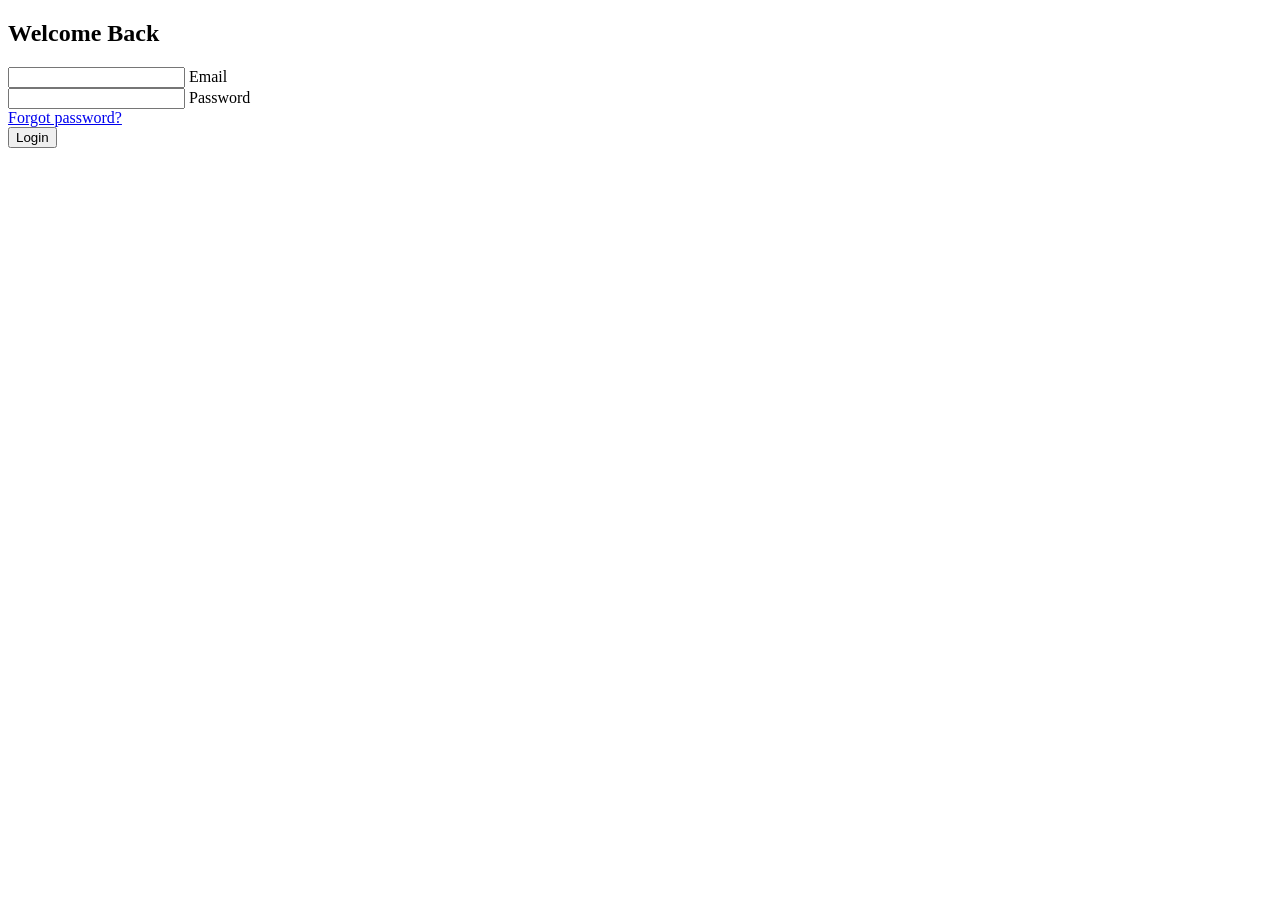
==== index.html @ 682b66b1 "Create index.html" ====
<!DOCTYPE html>
<html lang="en">
<head>
  <meta charset="UTF-8">
  <meta name="viewport" content="width=device-width, initial-scale=1.0">
  <title>Samir Login Page</title>
  <link rel="stylesheet" href="styles.css">
</head>
<body>

<div class="wrapper">
  <form class="login-card">

    <h2>Welcome Back</h2>

   
    <div class="input-group">
      <input type="email" required>
      <label>Email</label>
    </div>

 
    <div class="input-group">
      <input type="password" required>
      <label>Password</label>
    </div>

   
    <div class="options">
      <a href="#">Forgot password?</a>
    </div>


    <button type="submit">Login</button>

  </form>
</div>

</body>
</html>
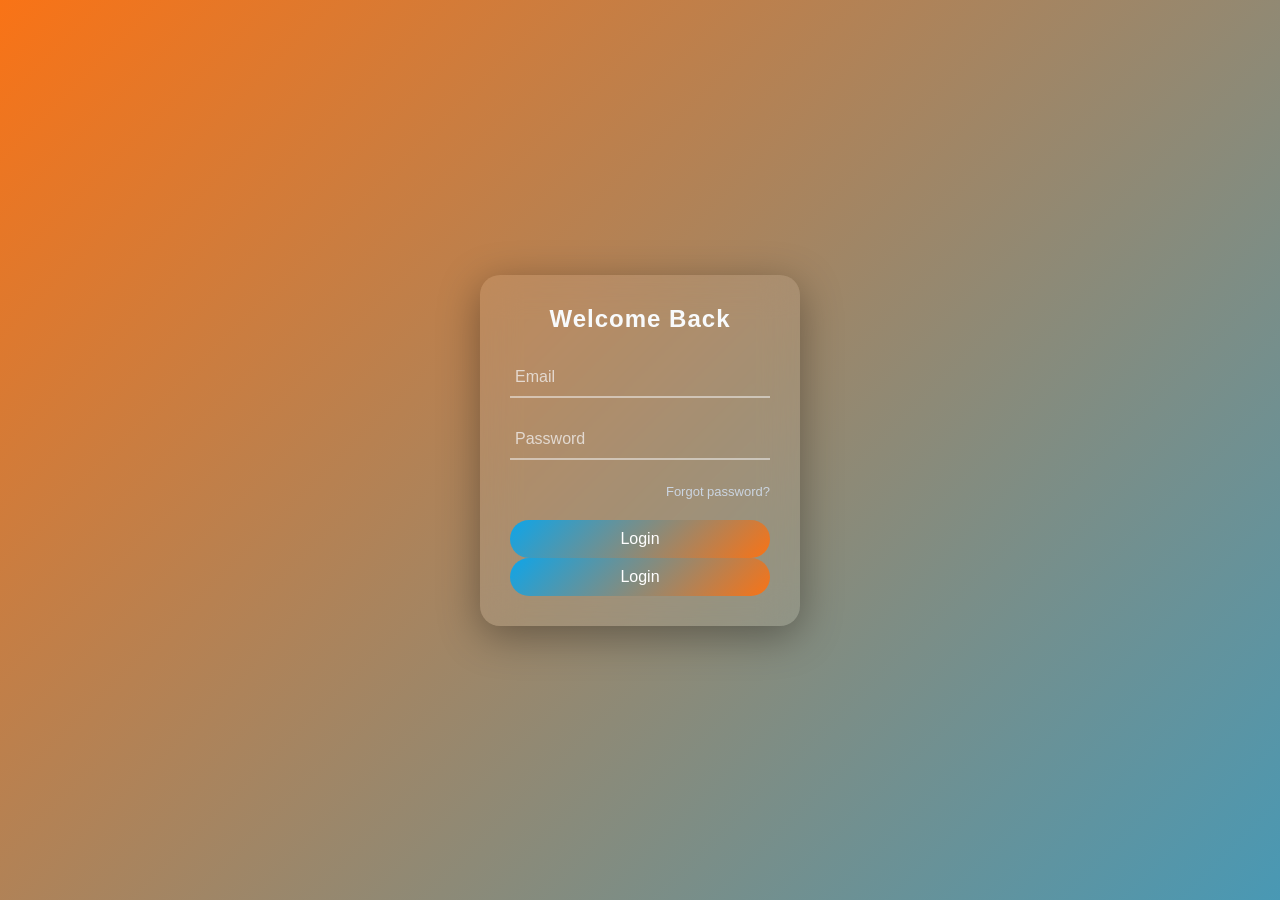
==== commit f7344297: "Update index.html" ====
--- a/index.html
+++ b/index.html
@@ -32,7 +32,7 @@
 
 
     <button type="submit">Login</button>
-
+<button type="submit">Login</button>
   </form>
 </div>
 
--- a/styles.css
+++ b/styles.css
@@ -0,0 +1,127 @@
+* {
+  margin: 0;
+  padding: 0;
+  box-sizing: border-box;
+  font-family: 'Segoe UI', sans-serif;
+}
+
+body {
+  height: 100vh;
+  display: flex;
+  justify-content: center;
+  align-items: center;
+  background: linear-gradient(-45deg, #1f2937, #0f172a, #0ea5e9, #f97316);
+  background-size: 400% 400%;
+  animation: bgMove 12s ease infinite;
+}
+
+@keyframes bgMove {
+  0% { background-position: 0% 50%; }
+  50% { background-position: 100% 50%; }
+  100% { background-position: 0% 50%; }
+}
+
+.wrapper {
+  width: 100%;
+  display: flex;
+  justify-content: center;
+}
+
+.login-card {
+  width: 320px;
+  padding: 30px;
+  border-radius: 20px;
+  background: rgba(255,255,255,0.08);
+  backdrop-filter: blur(18px);
+  box-shadow: 0 10px 40px rgba(0,0,0,0.35);
+  color: #f8fafc;
+  text-align: center;
+}
+
+.login-card h2 {
+  margin-bottom: 25px;
+  letter-spacing: 1px;
+}
+
+.input-group {
+  position: relative;
+  margin-bottom: 22px;
+}
+
+.input-group input {
+  width: 100%;
+  padding: 10px 5px;
+  border: none;
+  border-bottom: 2px solid rgba(248,250,252,0.5);
+  background: transparent;
+  color: #f8fafc;
+  font-size: 16px;
+  outline: none;
+  transition: 0.3s;
+}
+
+.input-group label {
+  position: absolute;
+  left: 5px;
+  top: 10px;
+  color: rgba(248,250,252,0.7);
+  pointer-events: none;
+  transition: 0.3s;
+}
+
+.input-group input:focus + label,
+.input-group input:valid + label {
+  top: -12px;
+  font-size: 12px;
+  color: #f8fafc;
+}
+
+.input-group input:focus {
+  border-color: #f97316;
+}
+
+.options {
+  text-align: right;
+  margin-bottom: 20px;
+}
+
+.options a {
+  color: #cbd5e1;
+  font-size: 13px;
+  text-decoration: none;
+  transition: 0.3s;
+}
+
+.options a:hover {
+  color: #ffffff;
+  text-decoration: underline;
+}
+
+button {
+  width: 100%;
+  padding: 10px;
+  border: none;
+  border-radius: 25px;
+  background: linear-gradient(135deg, #0ea5e9, #f97316);
+  color: #fff;
+  font-size: 16px;
+  cursor: pointer;
+  transition: 0.3s;
+}
+
+button:hover {
+  transform: scale(1.06);
+  box-shadow:
+    0 0 10px #0ea5e9,
+    0 0 25px #f97316;
+}
+
+button, input, a {
+  transition: all 0.3s ease;
+}
+
+@media (max-width: 400px) {
+  .login-card {
+    width: 90%;
+  }
+}
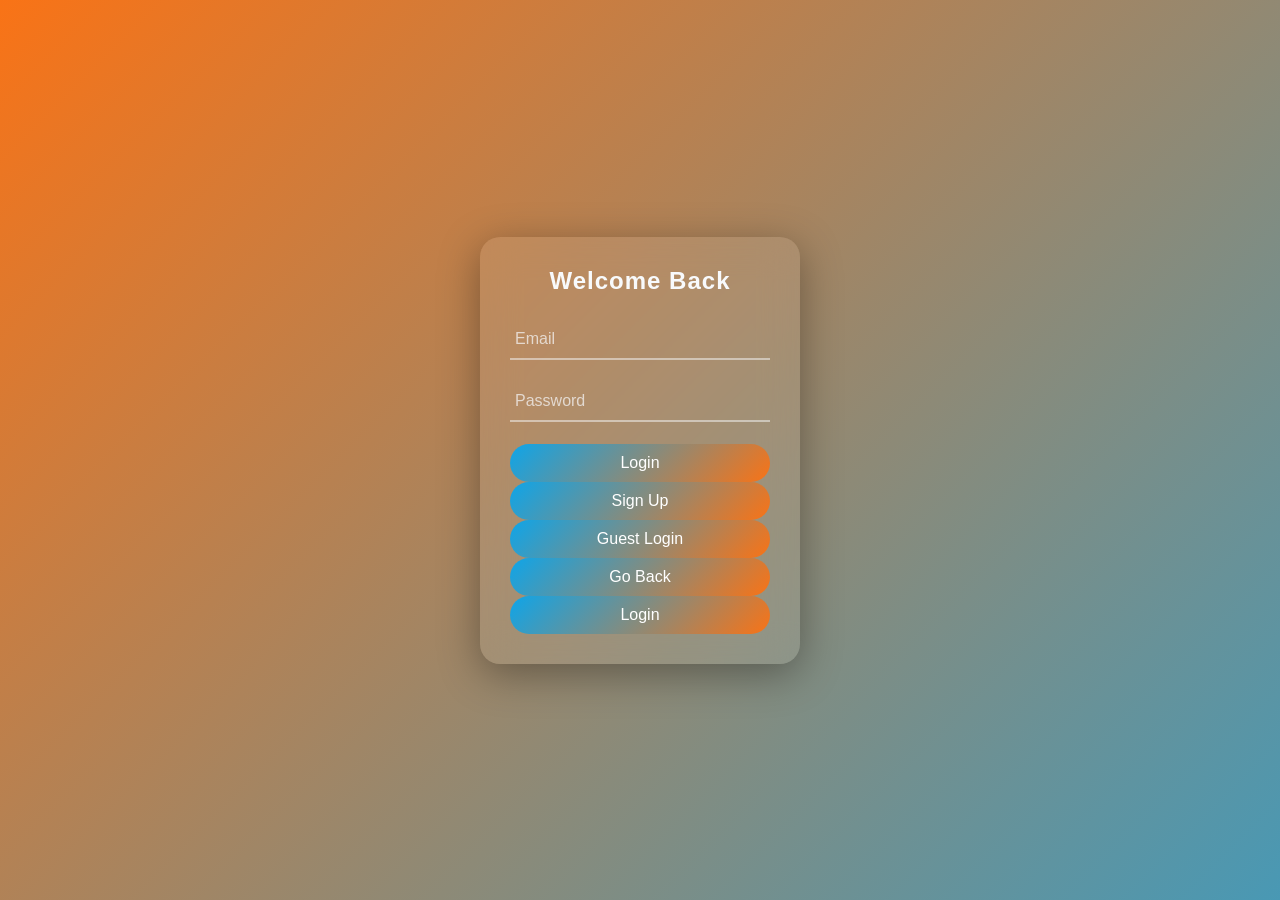
==== commit 267ef18b: "Update index.html" ====
--- a/index.html
+++ b/index.html
@@ -26,12 +26,12 @@
     </div>
 
    
-    <div class="options">
-      <a href="#">Forgot password?</a>
-    </div>
-
-
-    <button type="submit">Login</button>
+    <div class="button-group">
+  <button type="submit">Login</button>
+  <button type="button">Sign Up</button>
+  <button type="button">Guest Login</button>
+  <button type="button">Go Back</button>
+</div>
 <button type="submit">Login</button>
   </form>
 </div>
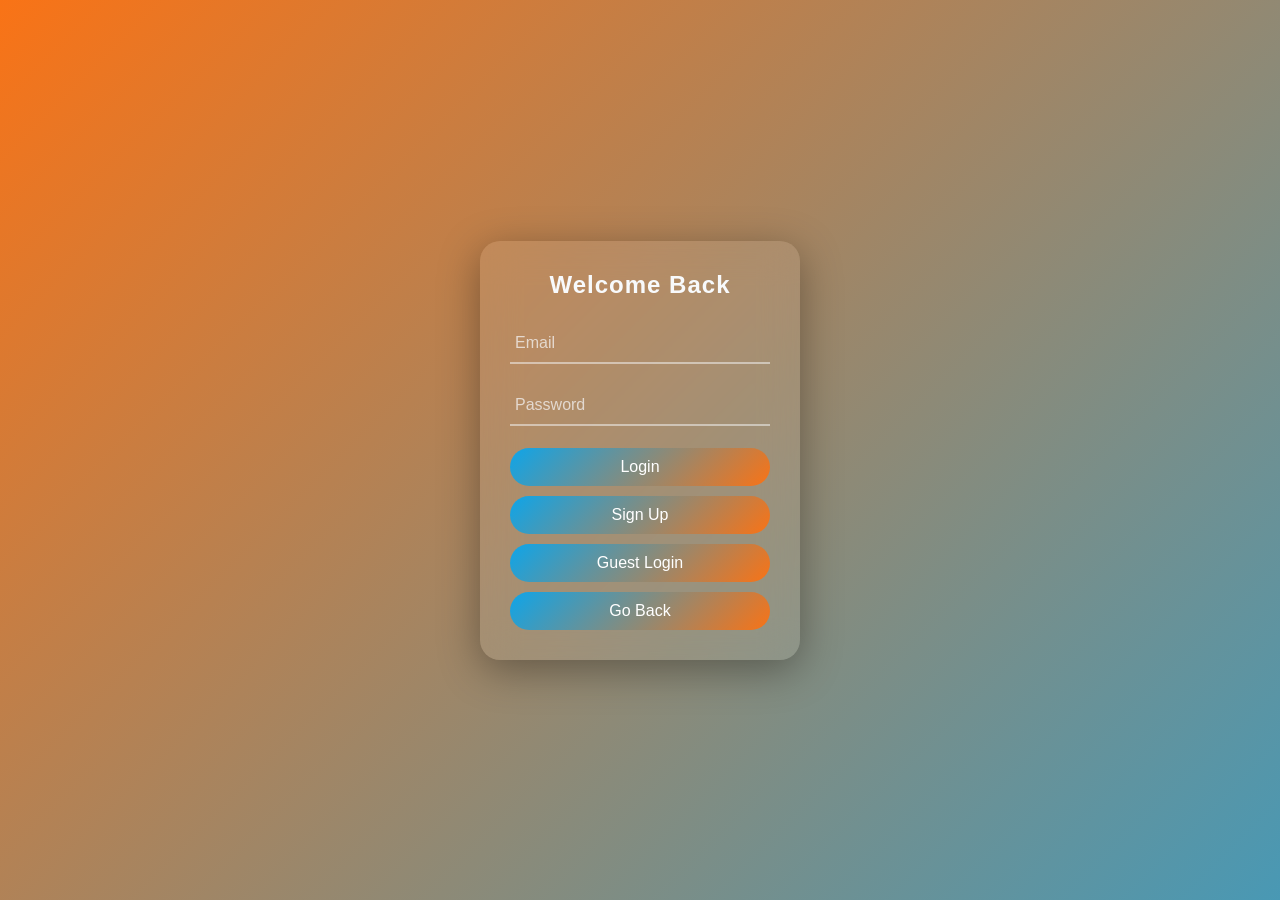
==== commit 28fcb66d: "Update index.html" ====
--- a/index.html
+++ b/index.html
@@ -9,32 +9,33 @@
 <body>
 
 <div class="wrapper">
-  <form class="login-card">
+  <form class="login-card" onsubmit="loginUser(event)"> 
 
     <h2>Welcome Back</h2>
 
-   
     <div class="input-group">
       <input type="email" required>
       <label>Email</label>
     </div>
 
- 
     <div class="input-group">
       <input type="password" required>
       <label>Password</label>
     </div>
 
-   
     <div class="button-group">
-  <button type="submit">Login</button>
-  <button type="button">Sign Up</button>
-  <button type="button">Guest Login</button>
-  <button type="button">Go Back</button>
-</div>
-<button type="submit">Login</button>
+      <button type="submit">Login</button>
+      <button type="button">Sign Up</button>
+      <button type="button">Guest Login</button>
+      <button type="button">Go Back</button>
+    </div>
+
+
+
   </form>
 </div>
 
+<script src="script.js"></script> 
+
 </body>
 </html>
--- a/styles.css
+++ b/styles.css
@@ -4,7 +4,12 @@
   box-sizing: border-box;
   font-family: 'Segoe UI', sans-serif;
 }
-
+.button-group {
+  display: flex;
+  flex-direction: column;
+  gap: 10px;
+  margin-top: 10px;
+}
 body {
   height: 100vh;
   display: flex;
